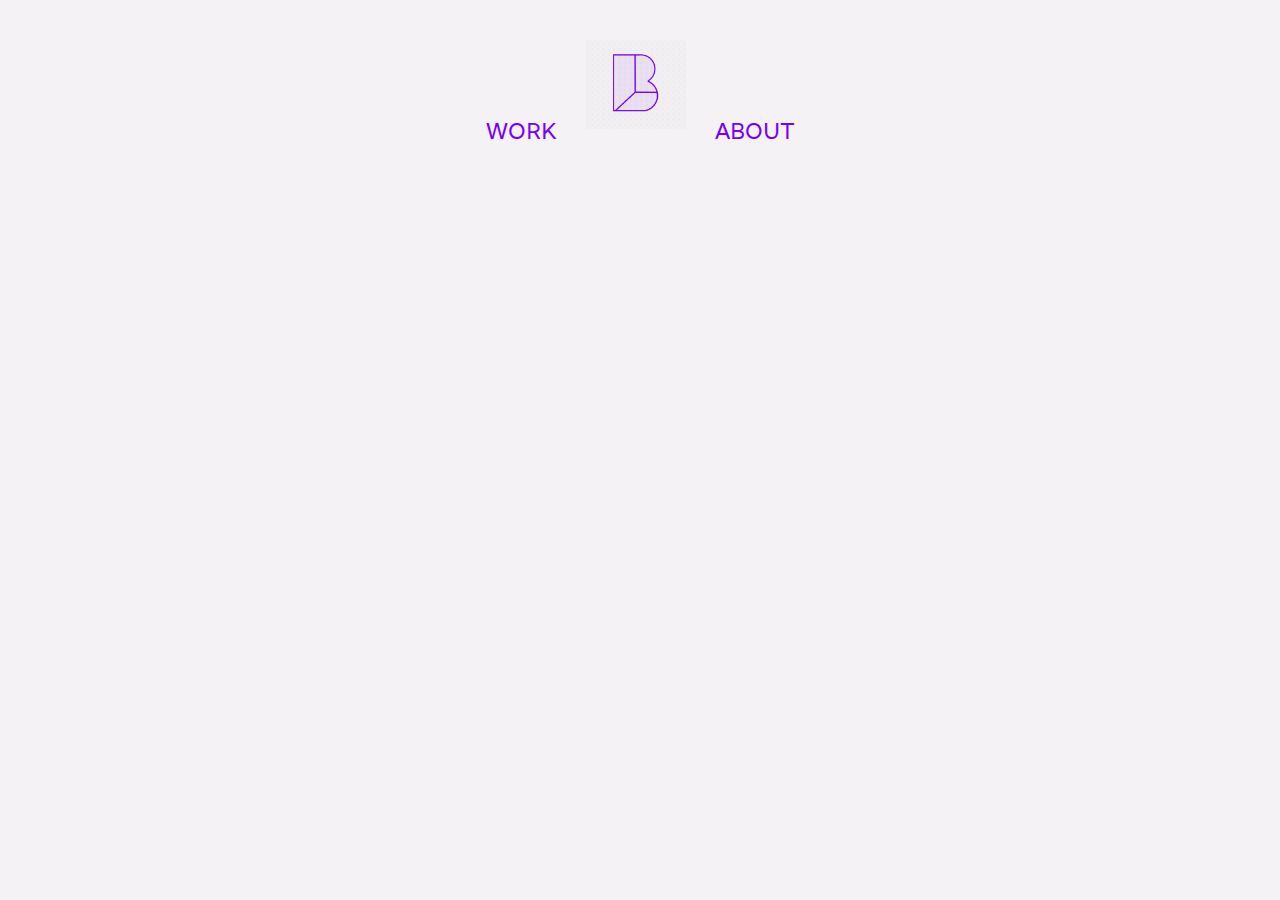
==== work.html @ 383bd374 "Adc de font, alteração da font no about e redirecionamento para o wpp" ====
<!DOCTYPE html>
<html lang="en">
<head>
    <meta charset="UTF-8">
    <meta http-equiv="X-UA-Compatible" content="IE=edge">
    <meta name="viewport" content="width=device-width, initial-scale=1.0">
    <link rel="stylesheet" href="style.css">
    <title>Bruno de Lacerda</title>
</head>
<body>
    <header>
        <nav>
            <a href="work.html">WORK</a>
            <img src="img/ezgif.com-gif-maker.gif" width="100px">
            <a href="index.html">ABOUT</a>
        </nav>
   </header>
   

    </div>
</body>
</html>
---- style.css ----
@font-face {
     font-family: 'magalu';
     src: url('fonts/MagaluTextosBeta-Regular.ttf') format('truetype');
     font-weight: normal;
     font-style: normal; 
}
@font-face {
    font-family: 'magalui';
    src: url('fonts/MagaluTextosBeta-LightItalic.ttf') format('truetype');
    font-weight: normal;
    font-style: italic; 
}

@font-face {
    font-family: 'magalulight';
    src: url('fonts/MagaluTextosBeta-Light.ttf') format('truetype');
    font-weight: normal;
    font-style: normal;
}



 * {
    padding: 0;
    margin: 0;
    box-sizing: border-box;
    text-align: center;
   
    
 }

 ul {
     list-style: none;
 }

 a {
     text-decoration: none;
     color: #7800f9;
     font-family: 'magalu';
     font-weight: 500;
     
 }
 body{
    
    color: #7800f9;
    background-color: #f4f2f5 ; 
    /*  provisório*/
}

header{
    display: flex;
    justify-content: space-evenly;
    align-items: center;
    margin-top: 40px;
    
}

header nav img{
    margin-bottom: 10px;
    
}

header nav a{
    padding: 25px;
    font-size: 25px;
    transition: 300ms;
   
}

header nav a:hover{
    color: #5004a1;
    
}

#about {
    font-family: 'magalulight'; 
    font-weight: normal;
    padding: 50px;
    font-size: 1.4em;
}

p:first-child{
    margin-bottom: 20px;
}

footer{
    position: fixed;
    bottom: 0;
    text-align: center;
    width: 100vw;
    padding-bottom: 15px;
}

.contato a {
    font-family: 'magalui';
    font-size: 15px;
    transition: 300ms;    




}

.contato a:hover{
    color: #230147;
}

i {
    padding: 10px;
    color: rgb(138, 134, 134);
    font-size: 35px;
    transition: 300ms;
    margin-top: 15px;
}

i:hover{
    color: rgb(90, 87, 87);
}




@media only screen and (max-width: 480px){
    header nav img {
        width: 50px !important ;
    }

    #about {
        font-size: 18px;
        margin-top: 20px;
        padding: 25px;

    }

    header nav a{
        padding: 10px;
        font-size: 20px;
    }

    p:first-child{
        margin-bottom: 18px;
    }

    footer{
        margin-bottom: 30px;
    }

    .contato{
        font-size: 10px;
    }

}


/*
nav{
    padding: 30px;
    
}


a{
    text-decoration: none;
    padding: 0 10px;
}
 #about{
     max-width: 1100px;
     margin: 0 auto;
     
     
 }
 */
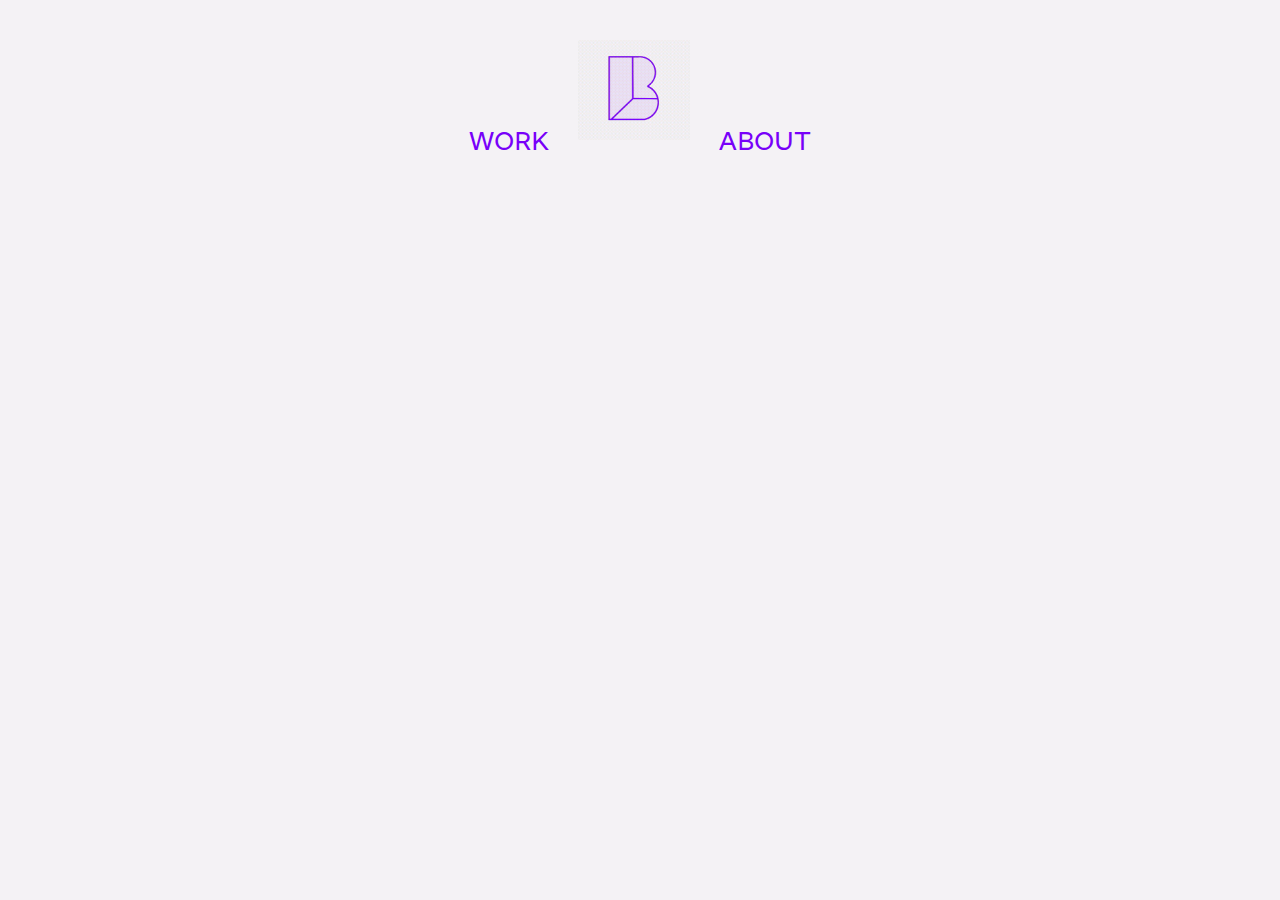
==== commit 539b116e: "Ajuste do tamanho do  gif" ====
--- a/work.html
+++ b/work.html
@@ -11,7 +11,7 @@
     <header>
         <nav>
             <a href="work.html">WORK</a>
-            <img src="img/ezgif.com-gif-maker.gif" width="100px">
+            <img src="img/ezgif.com-gif-maker.gif" >
             <a href="index.html">ABOUT</a>
         </nav>
    </header>
--- a/style.css
+++ b/style.css
@@ -44,6 +44,7 @@
     
     color: #7800f9;
     background-color: #f4f2f5 ; 
+    
     /*  provisório*/
 }
 
@@ -57,12 +58,14 @@
 
 header nav img{
     margin-bottom: 10px;
+    width: calc(5.4em + 2vw);
     
 }
 
 header nav a{
     padding: 25px;
-    font-size: 25px;
+    font-size: calc(1em + 1vw);
+    /* font-size: 25px; */
     transition: 300ms;
    
 }
@@ -76,7 +79,8 @@
     font-family: 'magalulight'; 
     font-weight: normal;
     padding: 50px;
-    font-size: 1.4em;
+    font-size: calc(1em + 1vw);
+    /* font-size: 1.4em; */
 }
 
 p:first-child{
@@ -93,7 +97,8 @@
 
 .contato a {
     font-family: 'magalui';
-    font-size: 15px;
+    font-size: calc(0.7em + 0.5vw);
+    /* font-size: 15px; */
     transition: 300ms;    
 
 
@@ -108,7 +113,8 @@
 i {
     padding: 10px;
     color: rgb(138, 134, 134);
-    font-size: 35px;
+    font-size: calc(1.2em + 1.5vw);
+    /* font-size: 35px; */
     transition: 300ms;
     margin-top: 15px;
 }
@@ -116,7 +122,6 @@
 i:hover{
     color: rgb(90, 87, 87);
 }
-
 
 
 
@@ -151,22 +156,3 @@
 
 }
 
-
-/*
-nav{
-    padding: 30px;
-    
-}
-
-
-a{
-    text-decoration: none;
-    padding: 0 10px;
-}
- #about{
-     max-width: 1100px;
-     margin: 0 auto;
-     
-     
- }
- */ 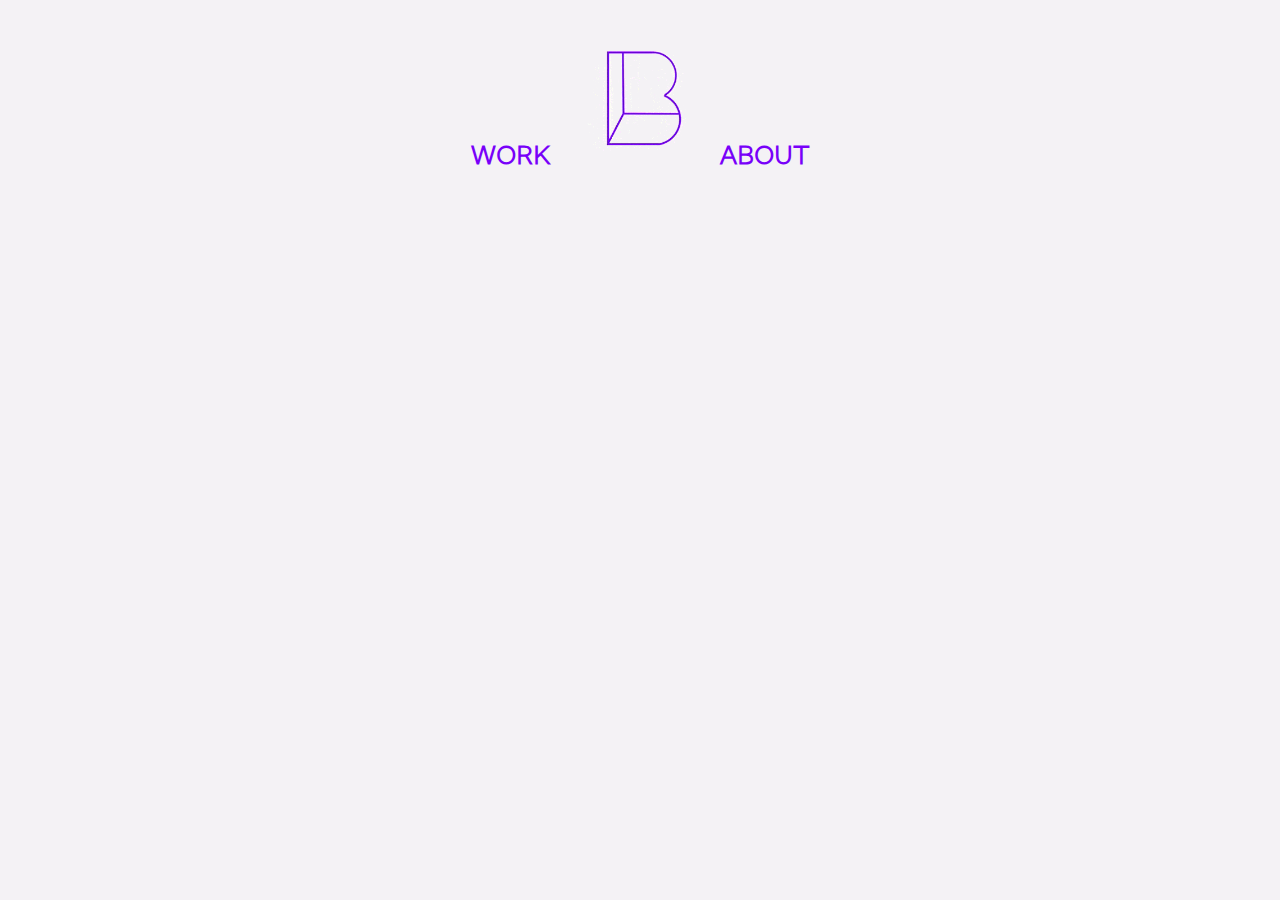
==== commit be670843: "add Gif definitivo" ====
--- a/work.html
+++ b/work.html
@@ -11,7 +11,7 @@
     <header>
         <nav>
             <a href="work.html">WORK</a>
-            <img src="img/ezgif.com-gif-maker.gif" >
+            <img src="img/gif2.gif" >
             <a href="index.html">ABOUT</a>
         </nav>
    </header>
--- a/style.css
+++ b/style.css
@@ -65,6 +65,8 @@
 header nav a{
     padding: 25px;
     font-size: calc(1em + 1vw);
+    font-family: 'magalulight';
+    font-weight: 600;
     /* font-size: 25px; */
     transition: 300ms;
    
@@ -79,7 +81,7 @@
     font-family: 'magalulight'; 
     font-weight: normal;
     padding: 50px;
-    font-size: calc(1em + 1vw);
+    font-size: calc(1.4em + 0.5vw);
     /* font-size: 1.4em; */
 }
 
@@ -127,19 +129,19 @@
 
 @media only screen and (max-width: 480px){
     header nav img {
-        width: 50px !important ;
+        width: 50px ;
     }
 
     #about {
-        font-size: 18px;
-        margin-top: 20px;
+        font-size: 3.7vw;
+    
         padding: 25px;
 
     }
 
     header nav a{
         padding: 10px;
-        font-size: 20px;
+        font-size: 1.1em;
     }
 
     p:first-child{
@@ -151,7 +153,7 @@
     }
 
     .contato{
-        font-size: 10px;
+        font-size: 16px;
     }
 
 }
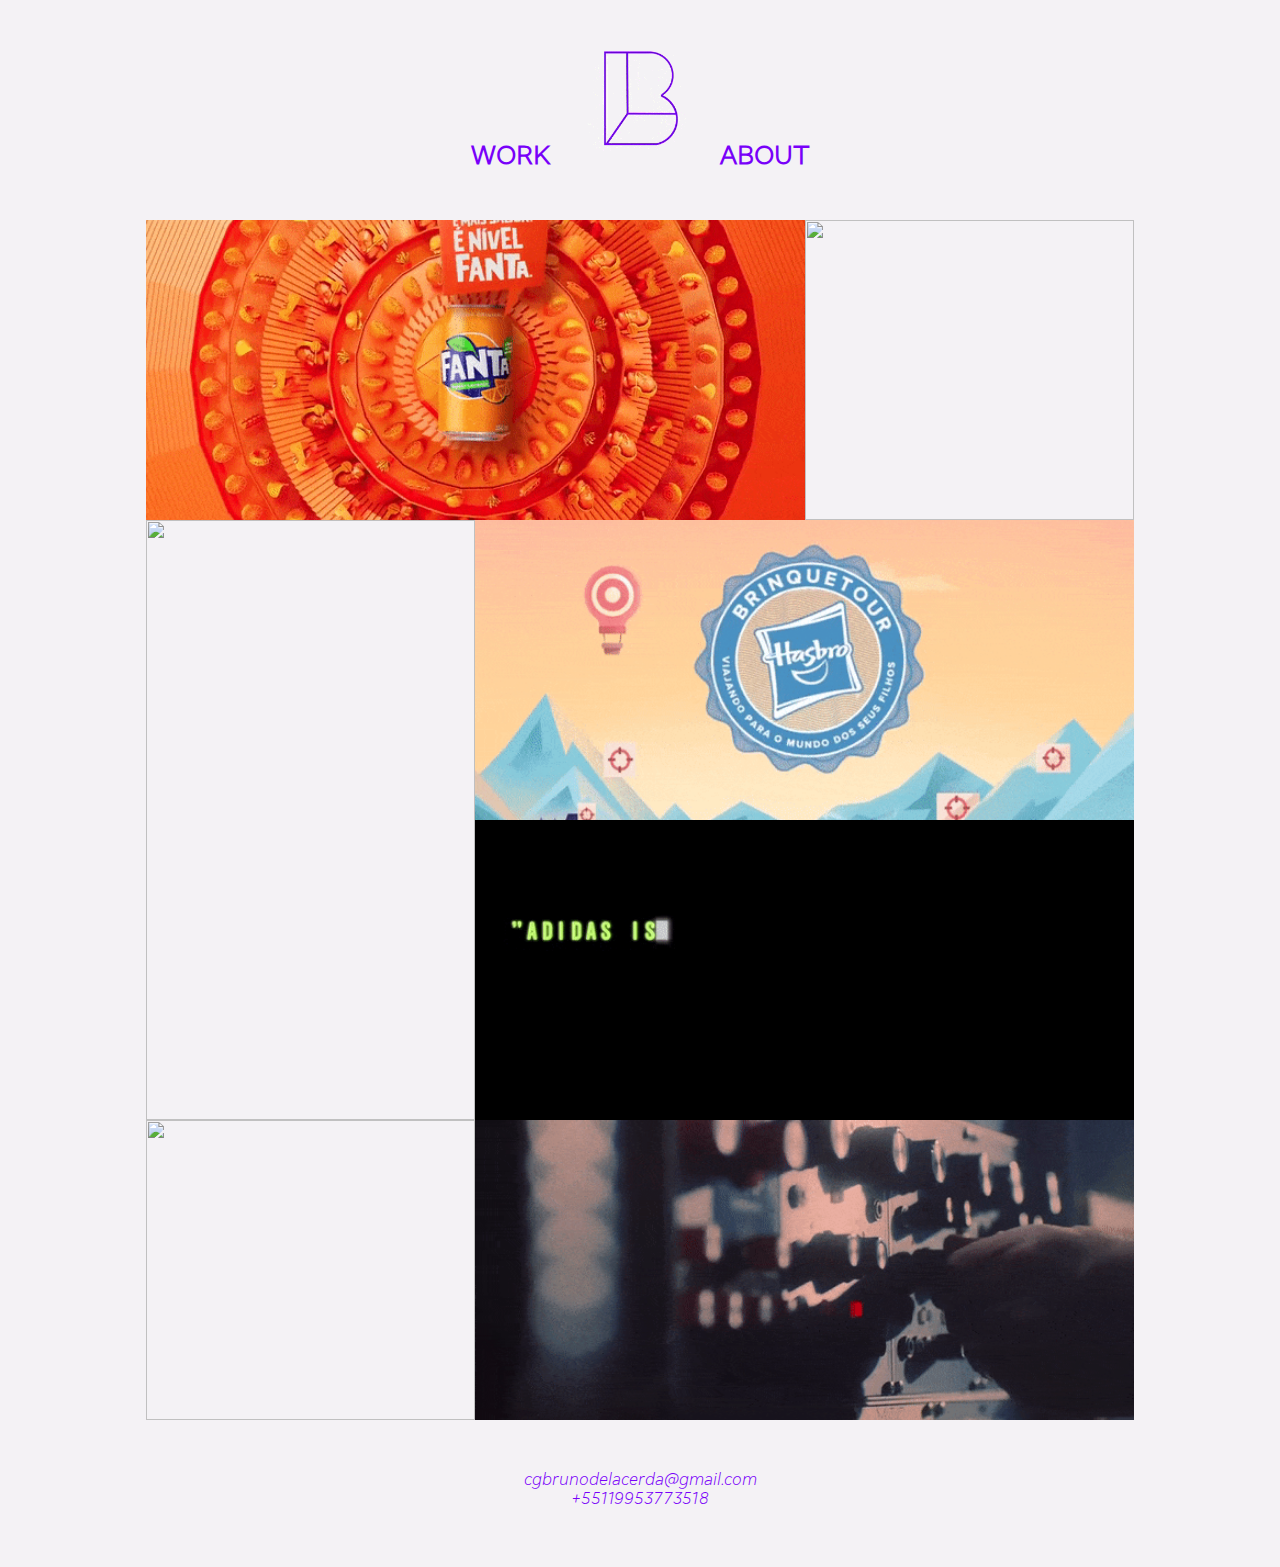
==== commit bd68b3ef: "ajusta erro de imgs quebradas" ====
--- a/work.html
+++ b/work.html
@@ -4,19 +4,67 @@
     <meta charset="UTF-8">
     <meta http-equiv="X-UA-Compatible" content="IE=edge">
     <meta name="viewport" content="width=device-width, initial-scale=1.0">
-    <link rel="stylesheet" href="style.css">
-    <title>Bruno de Lacerda</title>
+    <link rel="stylesheet" href="styleWork.css">
+    <title>Bruno Delacerda</title>
 </head>
 <body>
     <header>
         <nav>
             <a href="work.html">WORK</a>
-            <img src="img/gif2.gif" >
+            <img src="img/gif2.gif"  >
             <a href="index.html">ABOUT</a>
         </nav>
    </header>
+
+
+   <main>
+   <div class="container-galeria">
+    <div class="item-galeria w-2 h-1">
+         <img src="img/reel.gif" class="img-galeria">
+       
+    </div>
+    <div class="item-galeria w-1 h-1">
+         <img src="https://c.tenor.com/ZKqyGiL4JjUAAAAM/alien-dance.gif" class="img-galeria">
+         
+    </div>
+    <div class="item-galeria w-1 h-2">
+         <img src="https://media1.giphy.com/media/3oKIPjtNwrAs2SglFu/200w.webp?cid=ecf05e47devd8erskwryzch9usa997im9aydir67lm1dx31h&rid=200w.webp&ct=g" class="img-galeria">
+        
+    </div>
+    <div class="item-galeria w-2 h-1">
+          <img src="img/hasbro.gif" class="img-galeria">
+        
+    </div>
+    <div class="item-galeria w-2 h-1">
+         <img src="img/adidas.gif" class="img-galeria">
+      
+    </div>
+    <div class="item-galeria w-1 h-1">
+         <img src="https://c.tenor.com/B_LOAXOmfjkAAAAM/spin-orange.gif" class="img-galeria">
+  
+    </div>
+    <div class="item-galeria w-2 h-1">
+         <img src="img/deezer.gif" class="img-galeria">
+ 
+    </div>
+</div>
+</main>
+<footer>
+
+    <div class="contato">
+            <a target="blank" href="mailto:cgbrunodelacerda@gmail.com">cgbrunodelacerda@gmail.com</a>
+                <br>
+            <a target="blank" href="https://wa.me/55119953773518">+55119953773518</a>
+    </div>
+    
+    <div class="social">
+        <a target="blank" href="https://vimeo.com/brunodelacerda"><i class="fab fa-vimeo-square" ></i></a>
+        <a target="blank" href="https://www.linkedin.com/in/bruno-delacerda-b55033175/"><i class="fab fa-linkedin"></i></a>
+    </div>
+    
+</footer>
+<script src="https://kit.fontawesome.com/7c5f2ab1cd.js" crossorigin="anonymous"></script>
+
    
-
-    </div>
 </body>
 </html>--- a/styleWork.css
+++ b/styleWork.css
@@ -0,0 +1,187 @@
+@font-face {
+    font-family: 'magalui';
+    src: url('fonts/MagaluTextosBeta-LightItalic.ttf') format('truetype');
+    font-weight: normal;
+    font-style: italic; 
+}
+
+@font-face {
+    font-family: 'magalulight';
+    src: url('fonts/MagaluTextosBeta-Light.ttf') format('truetype');
+    font-weight: normal;
+    font-style: normal;
+}
+
+ *  {
+    padding: 0;
+    margin: 0;
+    box-sizing: border-box;
+    text-align: center;
+ }
+  
+ body   {
+    color: #7800f9;
+    background-color: #f4f2f5 ; 
+}
+
+header  {
+    display: flex;
+    justify-content: space-evenly;
+    align-items: center;
+    margin-top: 40px;
+    
+}
+
+header nav img  {
+    margin-bottom: 10px;
+    width: calc(5.4em + 2vw);
+    
+}
+
+header nav a    {
+    padding: 25px;
+    font-size: calc(1em + 1vw);
+    font-family: 'magalulight';
+    font-weight: 600;
+     text-decoration: none;
+     color: #7800f9;
+    transition: 300ms;
+   
+}
+
+header nav a:hover  {
+    color: #5004a1;
+}
+ 
+main {
+    display: flex;
+    align-items: center;
+    justify-content: center;
+  
+}
+
+.container-galeria {
+    display: grid;
+    grid-template-columns: repeat(3, 1fr);
+    grid-auto-rows: 300px;
+    width: 85%;
+    padding: 50px;
+}
+
+.item-galeria {
+    position: relative;
+}
+
+.item-galeria .img-galeria{
+    width: 100%;
+    height: 100%;
+    object-fit: cover;
+}
+
+.item-galeria .title-galeria {
+    position: absolute;
+    background-color: rgba(0,0,0,0.8);
+    left: 0;
+    bottom: 0;
+    width: 100%;
+    color: white;
+    padding: 16pt;
+    font-family: Arial, Helvetica, sans-serif;
+}
+
+.h-1 {
+    grid-row: span 1;
+ }
+ 
+ .h-2 {
+     grid-row: span 2;
+ }
+ 
+ .w-1{
+     grid-column: span 1;
+ }
+ 
+ .w-2{
+     grid-column: span 2;
+ }
+
+ footer  {
+
+    text-align: center;
+    width: 100vw;
+    padding-bottom: 15px;
+}
+
+.contato a {
+    font-family: 'magalui';
+    font-size: calc(0.7em + 0.5vw);
+    text-decoration: none;
+     color: #7800f9;
+    transition: 300ms;    
+
+
+
+
+}
+
+.contato a:hover    {
+    color: #230147;
+}
+
+i   {
+    padding: 10px;
+    color: rgb(138, 134, 134);
+    font-size: calc(1.2em + 1.5vw);
+    transition: 300ms;
+    margin-top: 15px;
+}
+
+i:hover {
+    color: rgb(90, 87, 87);
+}
+
+@media(max-width:768px){
+    .container-galeria{
+        grid-template-columns: repeat(1,1fr);
+        grid-auto-rows: 50vh;
+        padding: 5px;
+        margin-top: 15px;
+    }
+
+    .h-2 {
+        grid-row: span 1 ;
+    }
+
+    .w-2 {
+        grid-column: span 1 ;
+    }
+    header nav img {
+        width: 50px ;
+    }
+
+    #about  {
+        font-size: 3.7vw;
+    
+        padding: 25px;
+
+    }
+
+    header nav a    {
+        padding: 10px;
+        font-size: 1.1em;
+    }
+
+    p:first-child   {
+        margin-top: 16px;
+        margin-bottom: 18px;
+    }
+
+    footer  {
+        margin-bottom: 30px;
+    }
+
+    .contato    {
+        font-size: 16px;
+    }
+
+}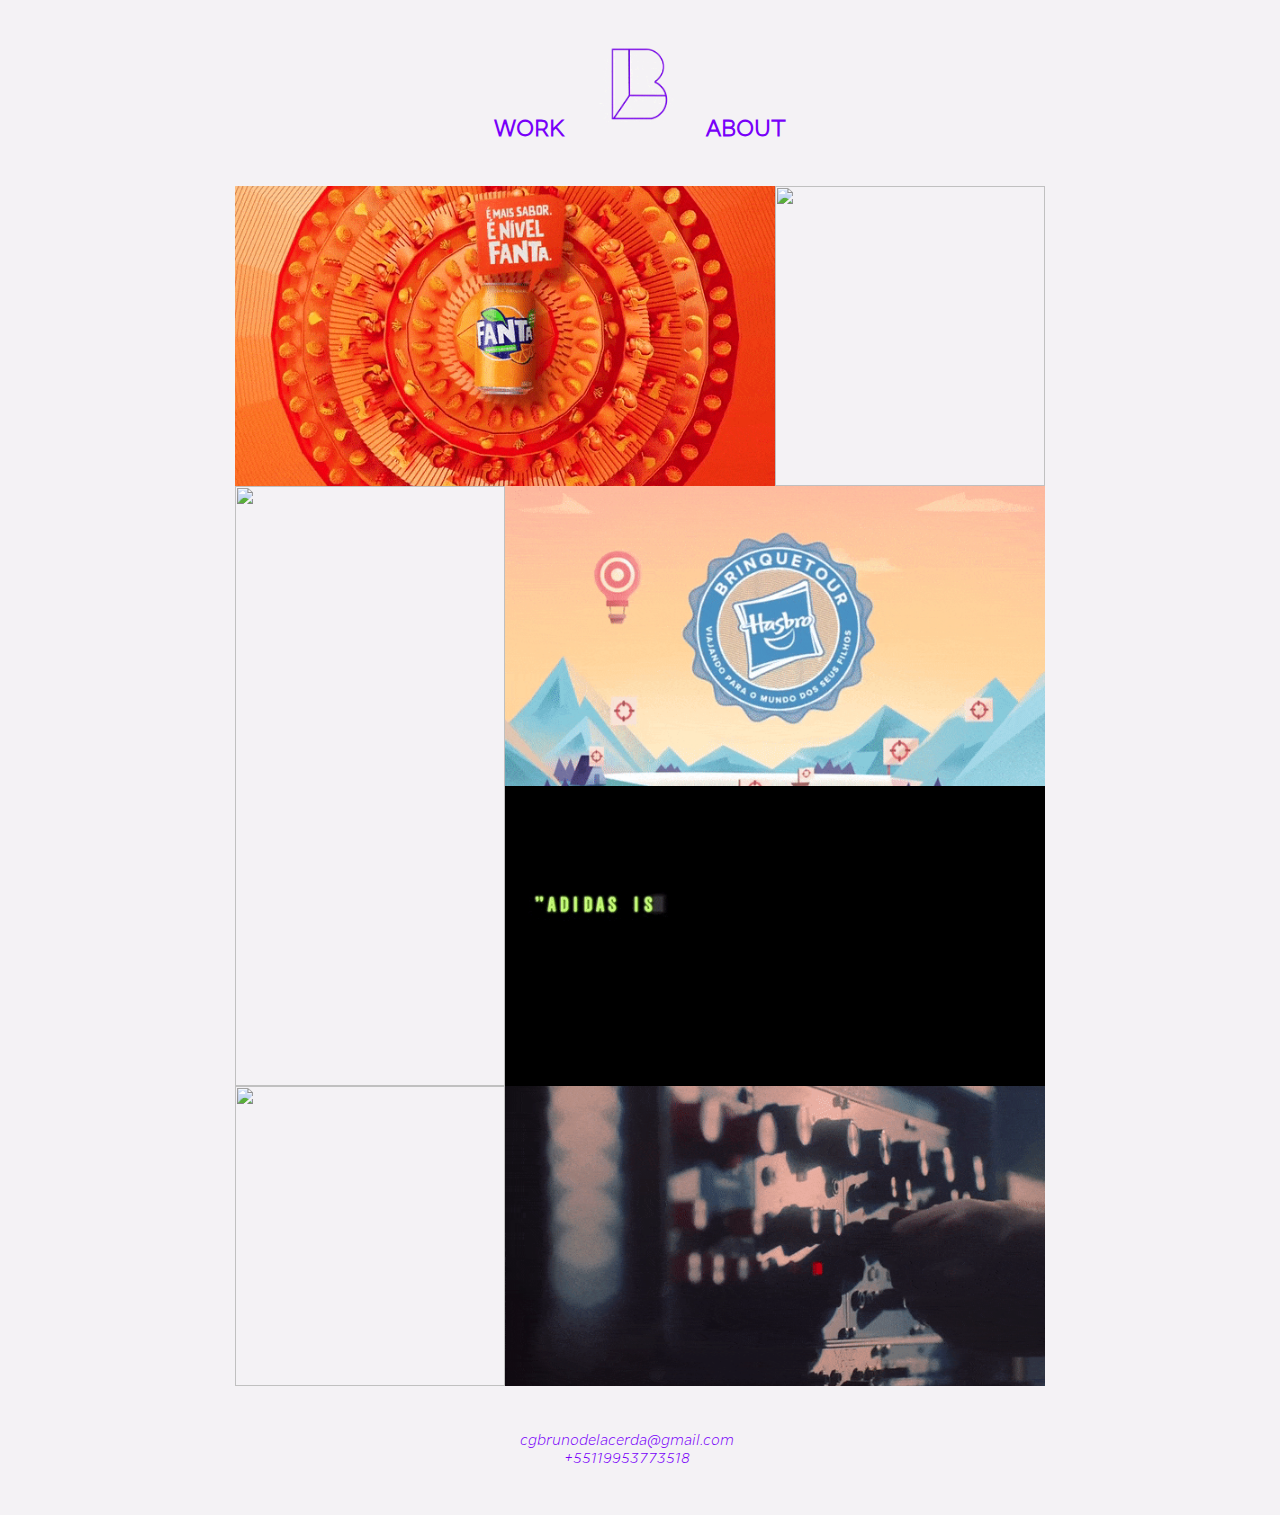
==== commit 1099616b: "mudança do gif  2 e 3" ====
--- a/work.html
+++ b/work.html
@@ -24,11 +24,11 @@
        
     </div>
     <div class="item-galeria w-1 h-1">
-         <img src="https://c.tenor.com/ZKqyGiL4JjUAAAAM/alien-dance.gif" class="img-galeria">
+         <img src="img/nescau.gif" class="img-galeria">
          
     </div>
     <div class="item-galeria w-1 h-2">
-         <img src="https://media1.giphy.com/media/3oKIPjtNwrAs2SglFu/200w.webp?cid=ecf05e47devd8erskwryzch9usa997im9aydir67lm1dx31h&rid=200w.webp&ct=g" class="img-galeria">
+         <img src="img/adidas2 .gif" class="img-galeria">
         
     </div>
     <div class="item-galeria w-2 h-1">
--- a/styleWork.css
+++ b/styleWork.css
@@ -34,13 +34,13 @@
 
 header nav img  {
     margin-bottom: 10px;
-    width: calc(5.4em + 2vw);
+    width: calc(3.7em + 2vw);
     
 }
 
 header nav a    {
     padding: 25px;
-    font-size: calc(1em + 1vw);
+    font-size: calc(0.8em + 1vw);
     font-family: 'magalulight';
     font-weight: 600;
      text-decoration: none;
@@ -57,15 +57,15 @@
     display: flex;
     align-items: center;
     justify-content: center;
-  
 }
 
 .container-galeria {
     display: grid;
     grid-template-columns: repeat(3, 1fr);
     grid-auto-rows: 300px;
-    width: 85%;
-    padding: 50px;
+    width: 100vh;
+    padding: 45px;
+    
 }
 
 .item-galeria {
@@ -108,13 +108,13 @@
  footer  {
 
     text-align: center;
-    width: 100vw;
+    width: 98vw;
     padding-bottom: 15px;
 }
 
 .contato a {
     font-family: 'magalui';
-    font-size: calc(0.7em + 0.5vw);
+    font-size: calc(0.6em + 0.5vw);
     text-decoration: none;
      color: #7800f9;
     transition: 300ms;    
@@ -131,7 +131,7 @@
 i   {
     padding: 10px;
     color: rgb(138, 134, 134);
-    font-size: calc(1.2em + 1.5vw);
+    font-size: calc(0.6em + 1.5vw);
     transition: 300ms;
     margin-top: 15px;
 }
@@ -141,12 +141,16 @@
 }
 
 @media(max-width:768px){
+
     .container-galeria{
         grid-template-columns: repeat(1,1fr);
         grid-auto-rows: 50vh;
-        padding: 5px;
+        padding: 2px;
         margin-top: 15px;
+        width: 97%;
     }
+
+
 
     .h-2 {
         grid-row: span 1 ;
@@ -159,29 +163,23 @@
         width: 50px ;
     }
 
-    #about  {
-        font-size: 3.7vw;
-    
-        padding: 25px;
-
-    }
 
     header nav a    {
         padding: 10px;
         font-size: 1.1em;
     }
 
-    p:first-child   {
-        margin-top: 16px;
-        margin-bottom: 18px;
-    }
-
     footer  {
-        margin-bottom: 30px;
+        padding: 30px;
     }
 
     .contato    {
-        font-size: 16px;
+        font-size: 0.9em;
+    }
+
+    i {
+        font-size: 1.5em;
+        margin-left: 4px;
     }
 
 }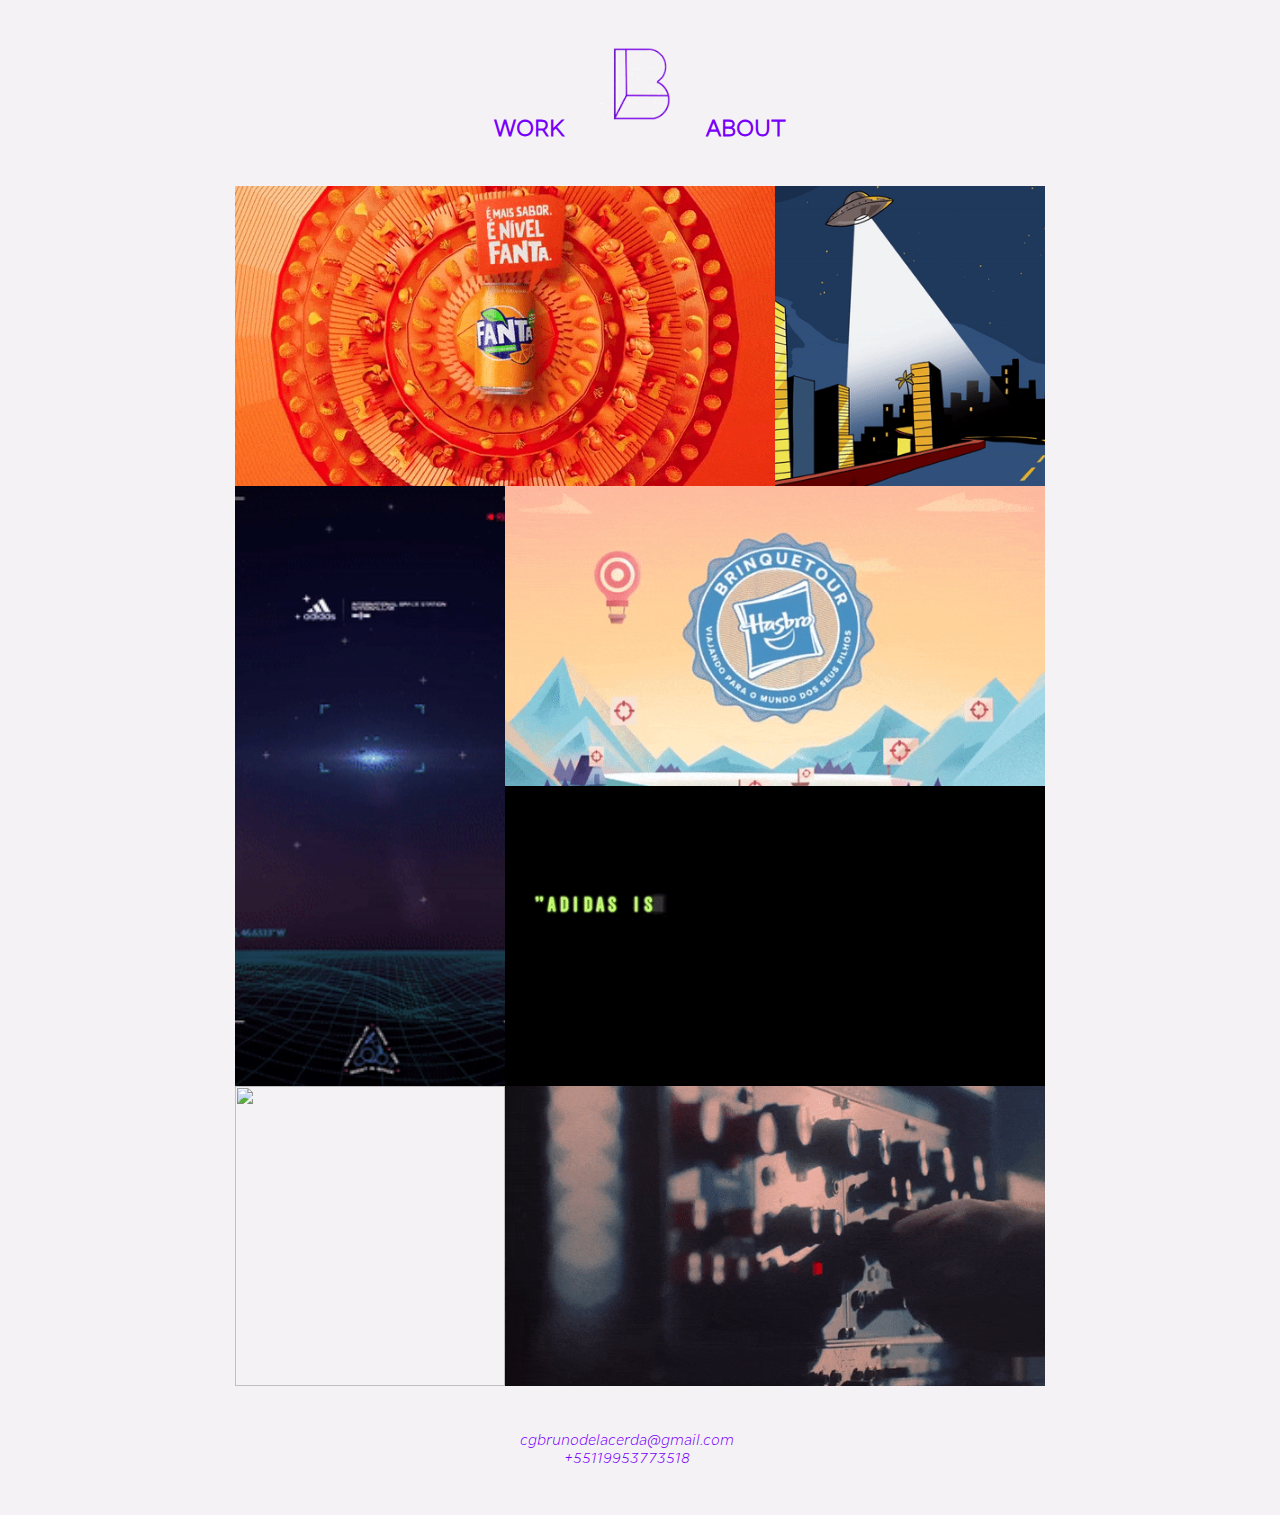
==== commit 43142f6b: "Adiciona arquivo js" ====
--- a/work.html
+++ b/work.html
@@ -8,14 +8,8 @@
     <title>Bruno Delacerda</title>
 </head>
 <body>
-    <header>
-        <nav>
-            <a href="work.html">WORK</a>
-            <img src="img/gif2.gif"  >
-            <a href="index.html">ABOUT</a>
-        </nav>
-   </header>
-
+    
+    <main-header></main-header>
 
    <main>
    <div class="container-galeria">
@@ -64,6 +58,7 @@
     
 </footer>
 <script src="https://kit.fontawesome.com/7c5f2ab1cd.js" crossorigin="anonymous"></script>
+<script src="script.js"></script>
 
    
 </body>
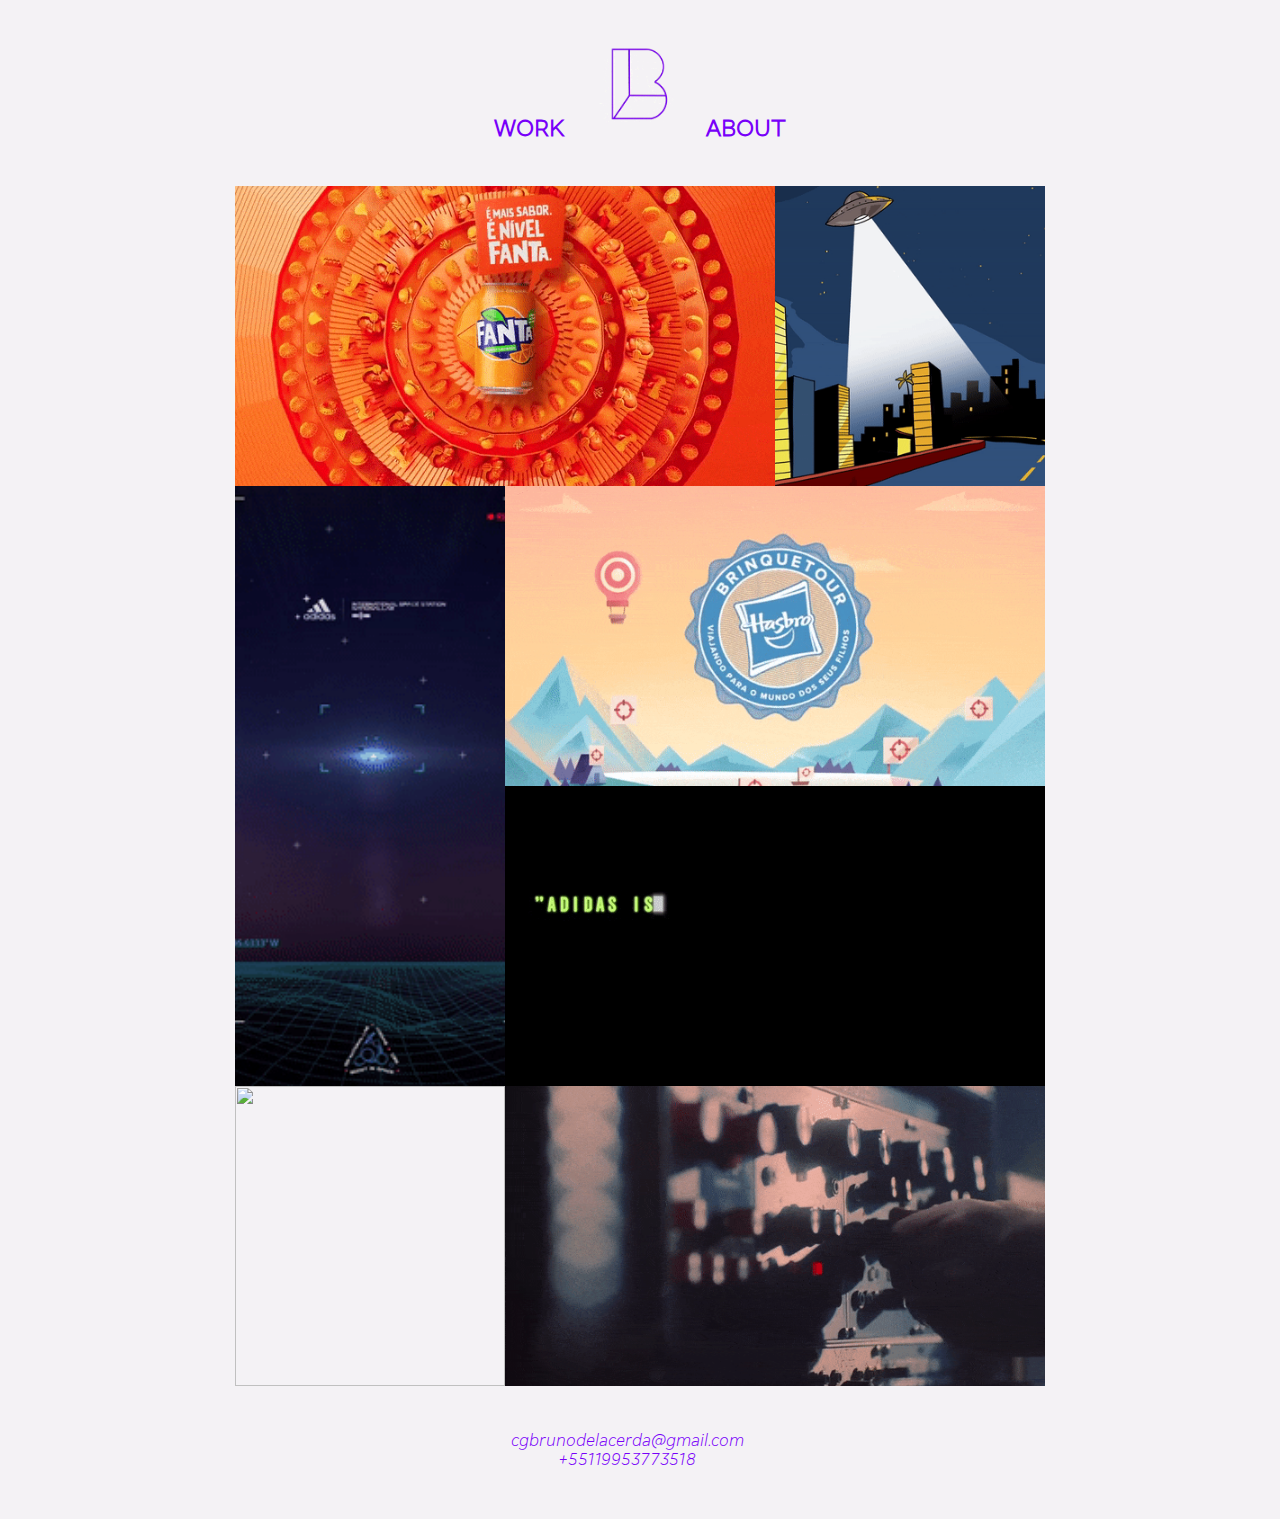
==== commit 1b64b271: "adição da pasta Pages/ organização dos arquivos styles" ====
--- a/work.html
+++ b/work.html
@@ -4,46 +4,52 @@
     <meta charset="UTF-8">
     <meta http-equiv="X-UA-Compatible" content="IE=edge">
     <meta name="viewport" content="width=device-width, initial-scale=1.0">
-    <link rel="stylesheet" href="styleWork.css">
+    <link rel="stylesheet" href="style.css">
     <title>Bruno Delacerda</title>
 </head>
 <body>
     
-    <main-header></main-header>
+     <header>
+          <nav>
+              <a href="work.html">WORK</a>
+              <img src="img/gif2.gif"  >
+              <a href="index.html">ABOUT</a>
+          </nav>
+     </header>
 
    <main>
    <div class="container-galeria">
     <div class="item-galeria w-2 h-1">
-         <img src="img/reel.gif" class="img-galeria">
+         <a href="pages/reel2021.html"><img src="img/reel.gif" class="img-galeria"></a>
        
     </div>
     <div class="item-galeria w-1 h-1">
-         <img src="img/nescau.gif" class="img-galeria">
+         <a href="pages/nescau.html"><img src="img/nescau.gif" class="img-galeria"></a>
          
     </div>
-    <div class="item-galeria w-1 h-2">
-         <img src="img/adidas2 .gif" class="img-galeria">
+    <div class="item-galeria w-1 h-2"> 
+         <a href="pages/adidas1.html"><img src="img/adidas2 .gif" class="img-galeria"></a>
         
     </div>
     <div class="item-galeria w-2 h-1">
-          <img src="img/hasbro.gif" class="img-galeria">
+          <a href="pages/hasbro.html"><img src="img/hasbro.gif" class="img-galeria"></a>
         
     </div>
     <div class="item-galeria w-2 h-1">
-         <img src="img/adidas.gif" class="img-galeria">
+         <a href="pages/adidas1.html"><img src="img/adidas.gif" class="img-galeria"></a>
       
     </div>
     <div class="item-galeria w-1 h-1">
-         <img src="https://c.tenor.com/B_LOAXOmfjkAAAAM/spin-orange.gif" class="img-galeria">
+         <a href="pages/prev.html"><img src="https://c.tenor.com/B_LOAXOmfjkAAAAM/spin-orange.gif" class="img-galeria"></a>
   
     </div>
     <div class="item-galeria w-2 h-1">
-         <img src="img/deezer.gif" class="img-galeria">
+         <a href="pages/deezer.html"><img src="img/deezer.gif" class="img-galeria"></a>
  
     </div>
 </div>
 </main>
-<footer>
+<footer id="rodape2">
 
     <div class="contato">
             <a target="blank" href="mailto:cgbrunodelacerda@gmail.com">cgbrunodelacerda@gmail.com</a>
--- a/style.css
+++ b/style.css
@@ -0,0 +1,248 @@
+@font-face {
+    font-family: 'magalui';
+    src: url('fonts/MagaluTextosBeta-LightItalic.ttf') format('truetype');
+    font-weight: normal;
+    font-style: italic; 
+}
+
+@font-face {
+    font-family: 'magalulight';
+    src: url('fonts/MagaluTextosBeta-Light.ttf') format('truetype');
+    font-weight: normal;
+    font-style: normal;
+}
+
+ *  {
+    padding: 0;
+    margin: 0;
+    box-sizing: border-box;
+    text-align: center;
+ }
+  
+ body   {
+    
+    color: #7800f9;
+    background-color: #f4f2f5 ; 
+}
+
+header  {
+    display: flex;
+    justify-content: space-evenly;
+    align-items: center;
+    margin-top: 40px;
+    
+}
+
+header nav img  {
+    margin-bottom: 10px;
+    width: calc(3.7em + 2vw);
+    
+}
+
+header nav a    {
+    padding: 25px;
+    font-size: calc(0.8em + 1vw);
+    font-family: 'magalulight';
+    font-weight: 600;
+     text-decoration: none;
+     color: #7800f9;
+    transition: 300ms;
+   
+}
+
+header nav a:hover  {
+    color: #5004a1;
+}
+
+#about  {
+    font-family: 'magalulight'; 
+    font-weight: normal;
+    padding: 50px;
+    font-size: calc(1em + 0.5vw);
+}
+
+p:first-child   {
+    margin-bottom: 20px;
+}
+
+main {
+    display: flex;
+    align-items: center;
+    justify-content: center;
+}
+
+.container-galeria {
+    display: grid;
+    grid-template-columns: repeat(3, 1fr);
+    grid-auto-rows: 300px;
+    width: 100vh;
+    padding: 45px;
+    
+}
+
+.item-galeria {
+    position: relative;
+}
+
+.item-galeria .img-galeria{
+    width: 100%;
+    height: 100%;
+    object-fit: cover;
+}
+
+.item-galeria .title-galeria {
+    position: absolute;
+    background-color: rgba(0,0,0,0.8);
+    left: 0;
+    bottom: 0;
+    width: 100%;
+    color: white;
+    padding: 16pt;
+    font-family: Arial, Helvetica, sans-serif;
+}
+
+.h-1 {
+    grid-row: span 1;
+ }
+ 
+ .h-2 {
+     grid-row: span 2;
+ }
+ 
+ .w-1{
+     grid-column: span 1;
+ }
+ 
+ .w-2{
+     grid-column: span 2;
+ }
+#rodape1{
+    position: fixed;
+    bottom: 0;
+    text-align: center;
+    width: 100vw;
+    padding-bottom: 15px;
+}
+
+#rodape2{
+        text-align: center;
+        width: 98vw;
+        padding-bottom: 15px;
+    
+}
+
+.contato a {
+    font-family: 'magalui';
+    font-size: calc(0.7em + 0.5vw);
+    text-decoration: none;
+     color: #7800f9;
+    transition: 300ms;    
+}
+
+.contato a:hover    {
+    color: #230147;
+}
+
+i   {
+    padding: 10px;
+    color: rgb(138, 134, 134);
+    font-size: calc(0.7em + 1.5vw);
+    transition: 300ms;
+    margin-top: 15px;
+}
+
+i:hover {
+    color: rgb(90, 87, 87);
+}
+
+
+
+@media only screen and (max-width: 480px)   {
+    header nav img {
+        width: 50px ;
+    }
+
+    #about  {
+        font-size: 3.7vw;
+    
+        padding: 25px;
+
+    }
+
+    header nav a    {
+        padding: 10px;
+        font-size: 1.1em;
+    }
+
+    p:first-child   {
+        margin-top: 16px;
+        margin-bottom: 18px;
+    }
+
+    main {
+        display: flex;
+        align-items: center;
+        justify-content: center;
+    }
+    
+    .container-galeria {
+        display: grid;
+        grid-template-columns: repeat(3, 1fr);
+        grid-auto-rows: 300px;
+        width: 100vh;
+        padding: 45px;
+        
+    }
+
+    .item-galeria {
+        position: relative;
+    }
+    
+    .item-galeria .img-galeria{
+        width: 100%;
+        height: 100%;
+        object-fit: cover;
+    }
+    
+    .item-galeria .title-galeria {
+        position: absolute;
+        background-color: rgba(0,0,0,0.8);
+        left: 0;
+        bottom: 0;
+        width: 100%;
+        color: white;
+        padding: 16pt;
+        font-family: Arial, Helvetica, sans-serif;
+    }
+    
+    .h-1 {
+        grid-row: span 1;
+     }
+     
+     .h-2 {
+         grid-row: span 2;
+     }
+     
+     .w-1{
+         grid-column: span 1;
+     }
+     
+     .w-2{
+         grid-column: span 2;
+     }
+    
+
+    footer  {
+        margin-bottom: 30px;
+    }
+
+    .contato    {
+        font-size: 0.9em;
+    }
+
+    i {
+        font-size: 1.5em;
+    }
+
+}
+
